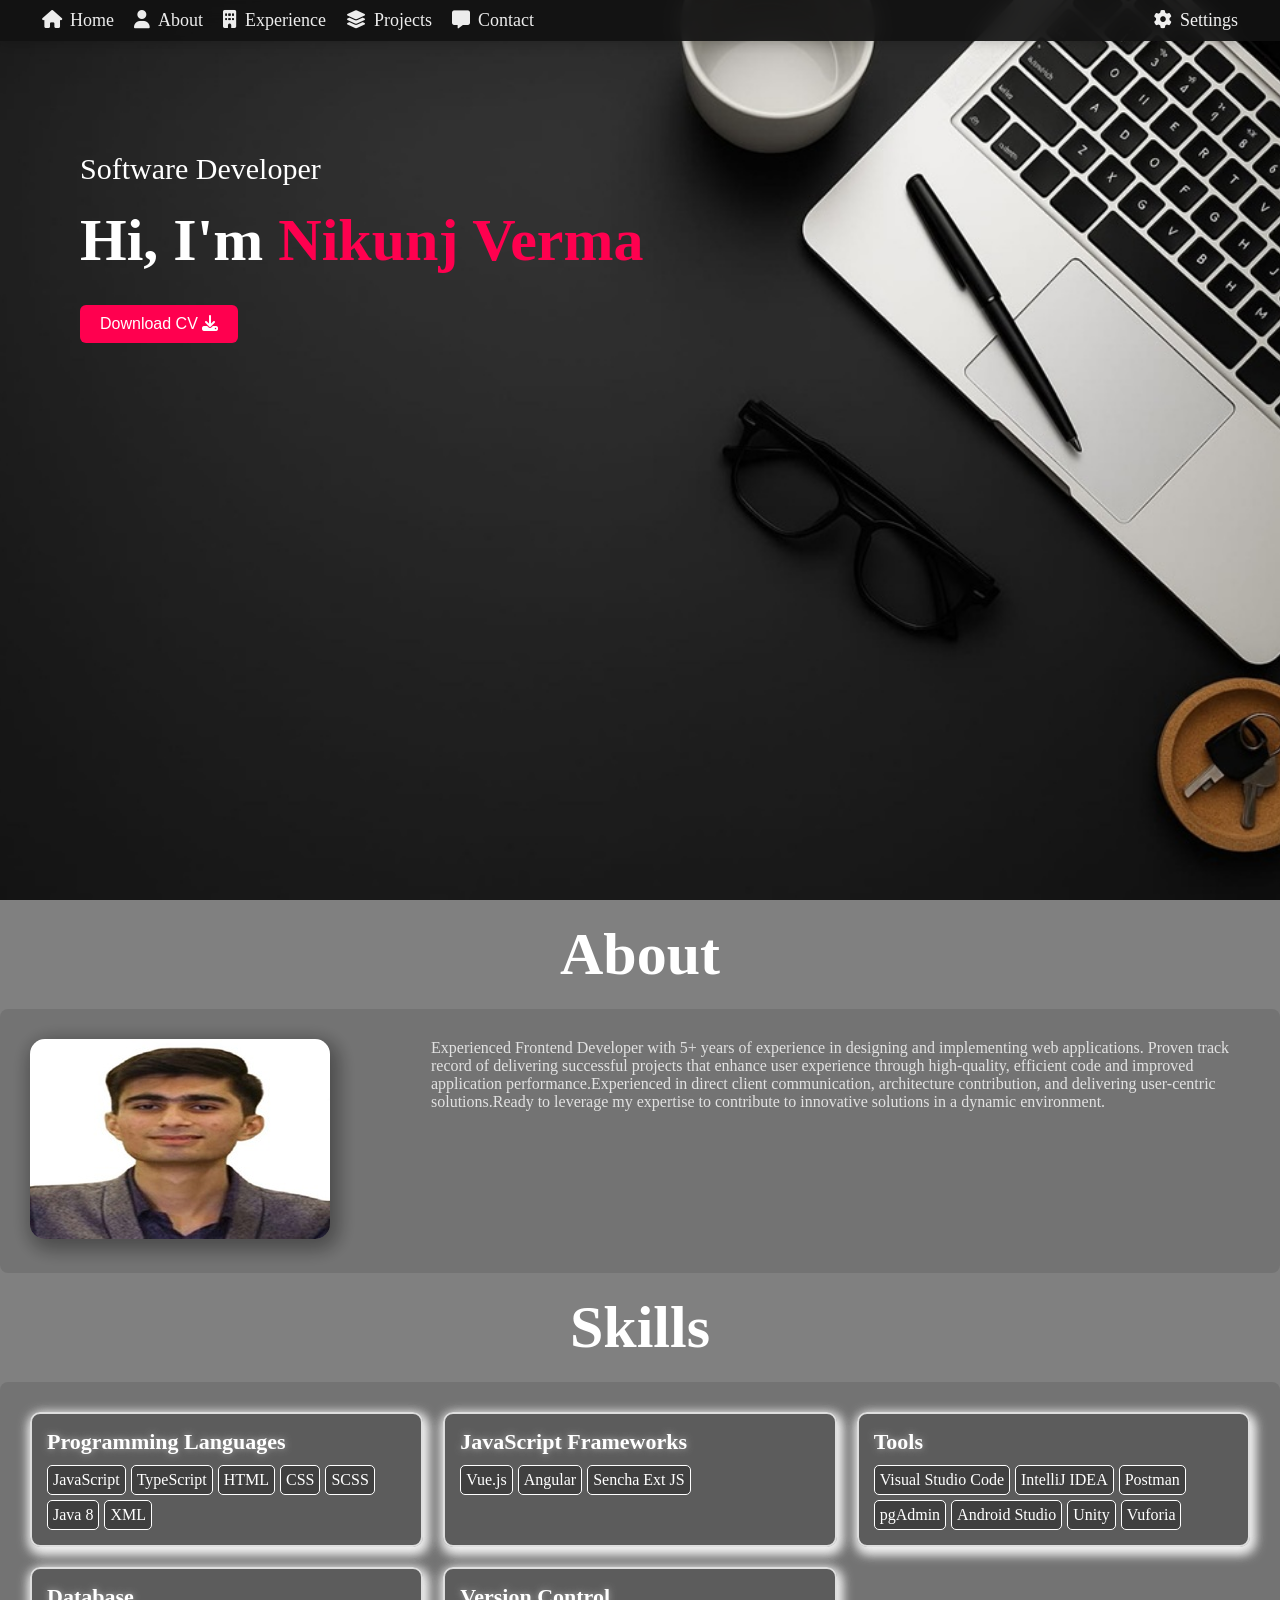
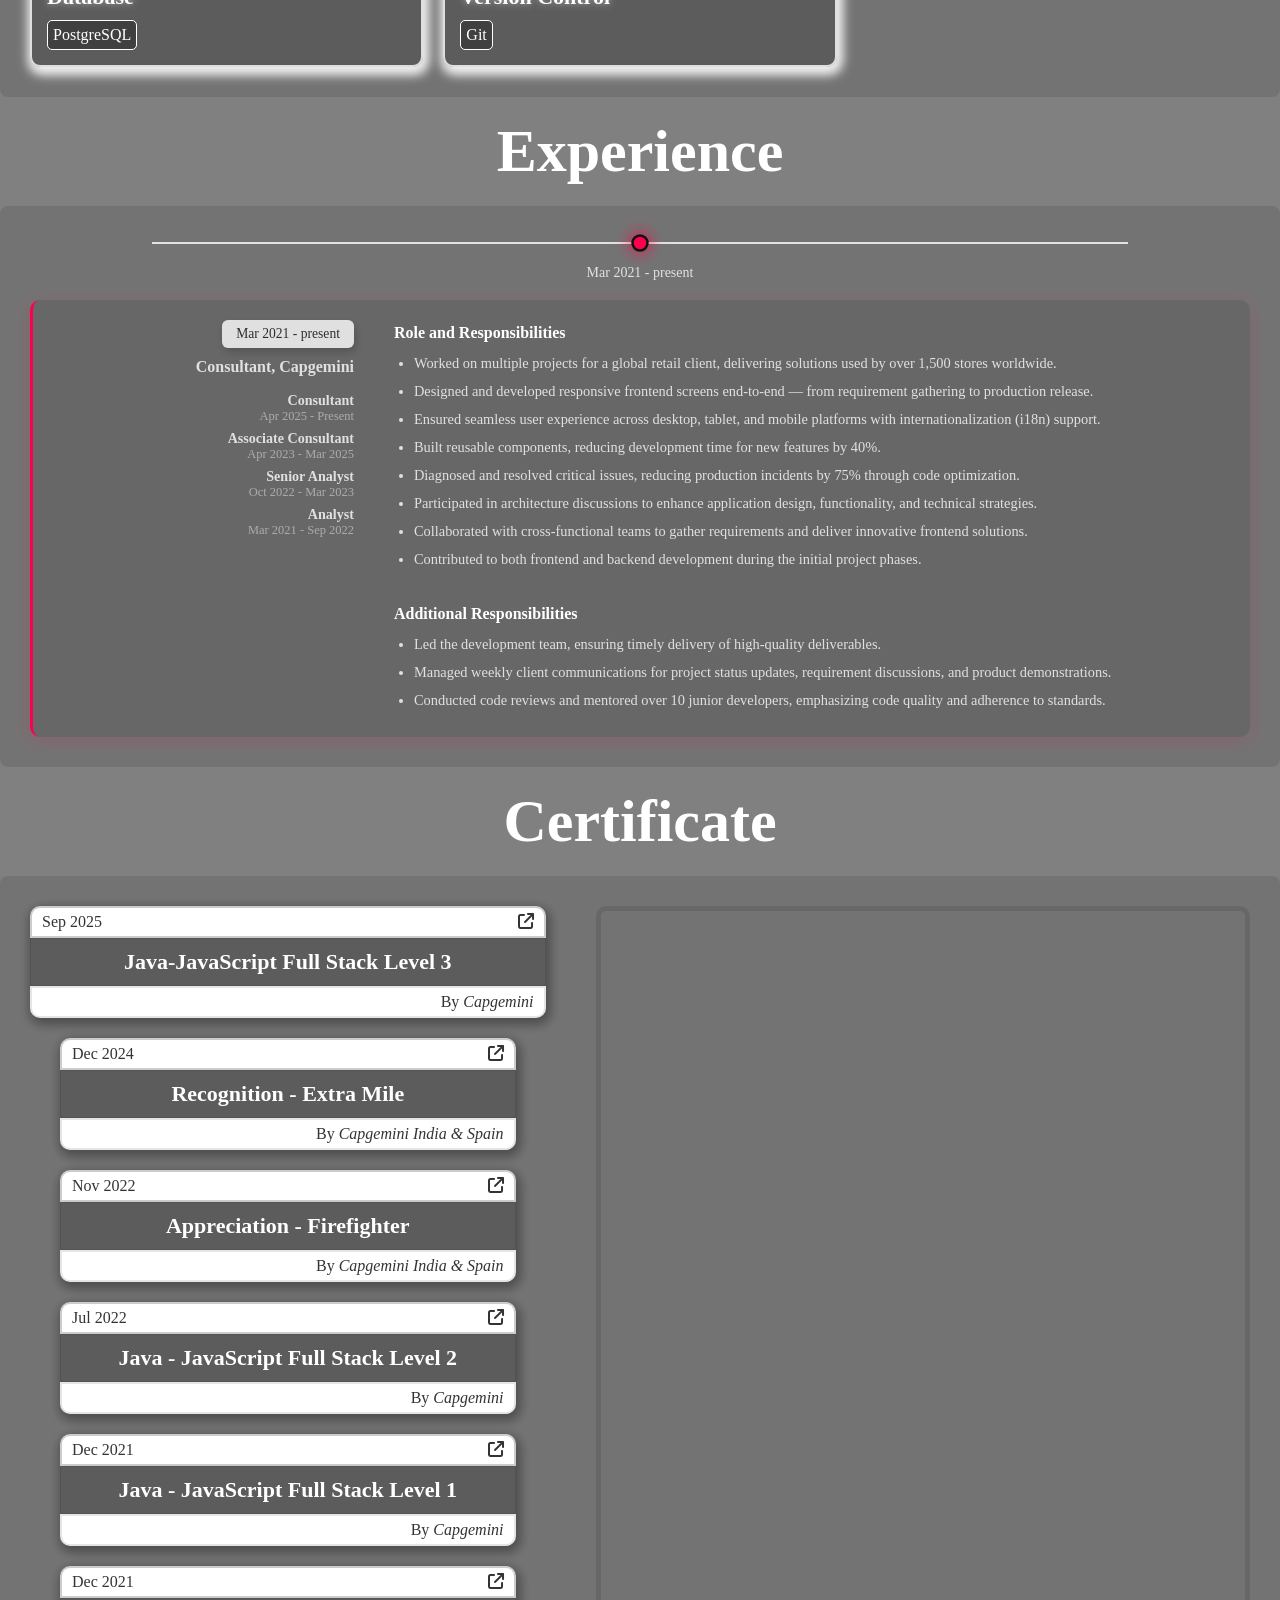
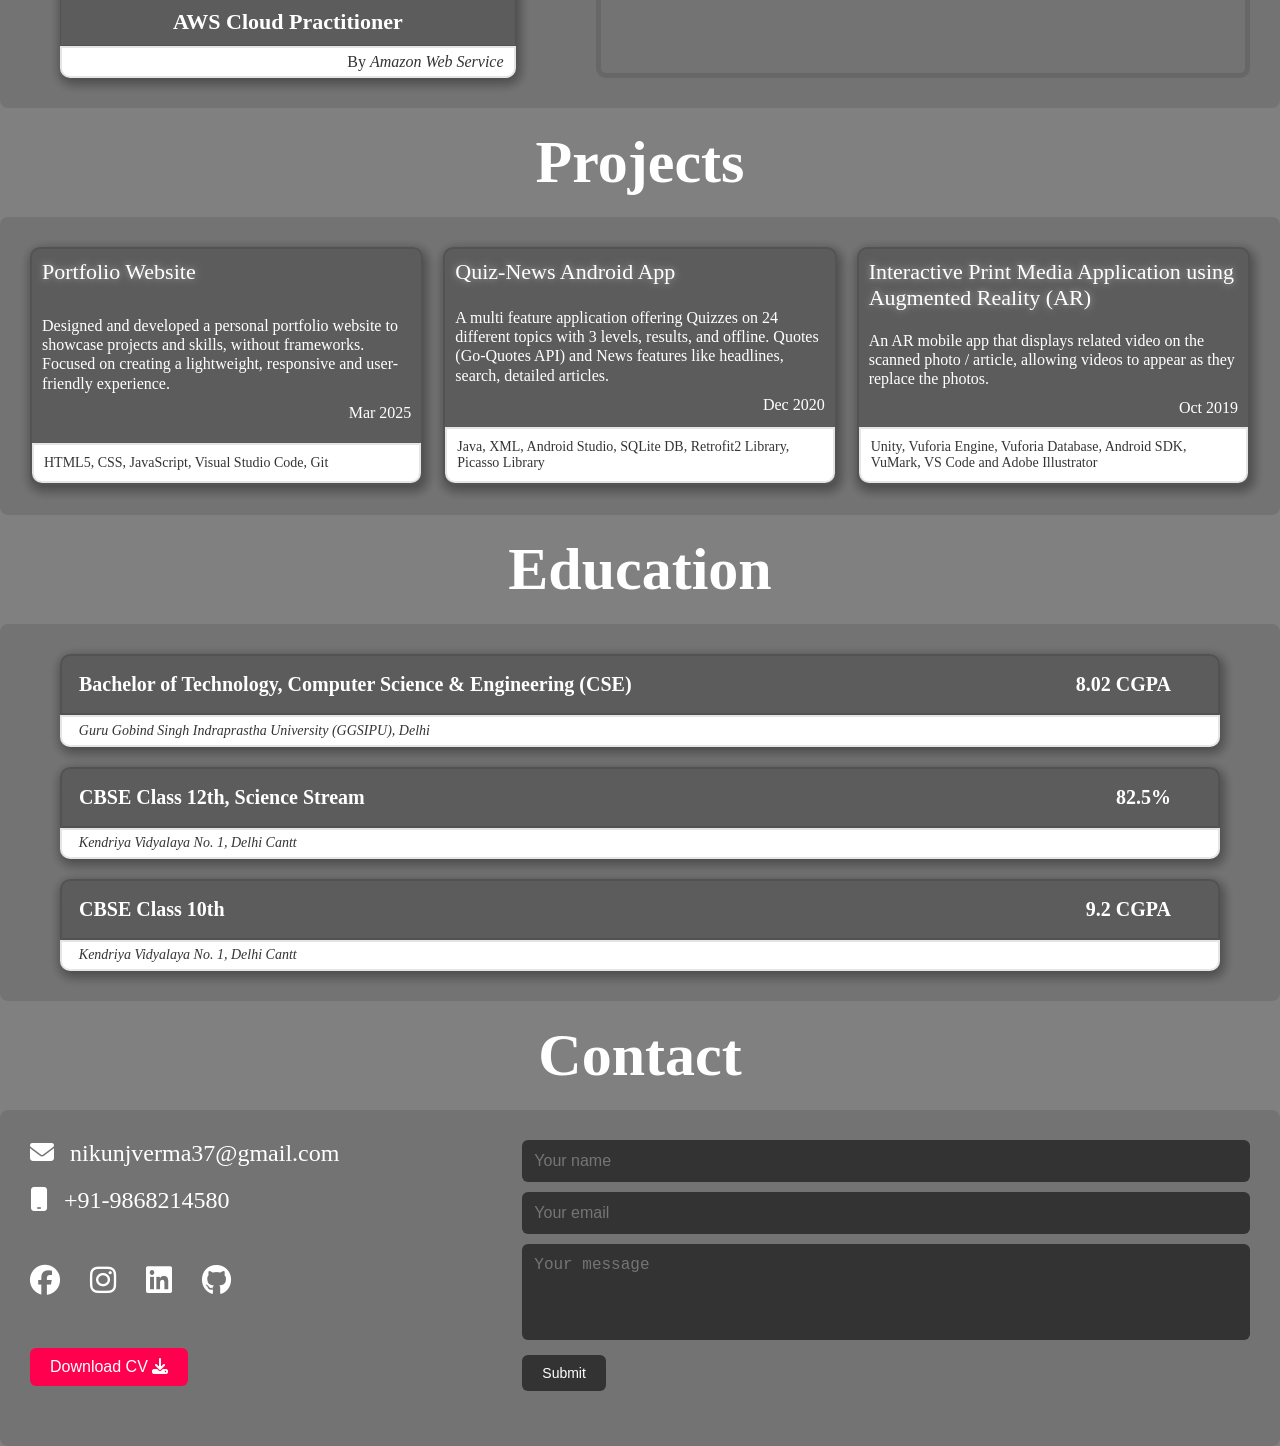
==== index.html @ 24b7f7ce "Base Code of my portfolio website repo" ====
<!DOCTYPE html>
<html lang="en">
	<head>
		<link href="assets/images/favicon.jpeg" type="image/x-icon" rel="icon" />
		<link rel="stylesheet" href="style.css" />
		<link rel="stylesheet" href="https://cdnjs.cloudflare.com/ajax/libs/font-awesome/6.7.2/css/all.min.css" />
		<script src="./utils/alert.js"></script>
		<script src="./main.js"></script>
		<script src="./utils/imports.js"></script>
		<title>Portfolio</title>
		<meta name="viewport" content="width=device-width, initial-scale=1.0" />
		<meta name="description" content="Nikunj Verma's portfolio website" />
	</head>
	<body>
		<!-- ---------- Navigation ---------- -->
		<span class="anchor-offset" id="navigation"></span>
		<div id="navigation-component" class="navigation" data-component="navigation"></div>

		<!-- ---------- Header ---------- -->
		<span class="anchor-offset" id="header"></span>
		<div id="header-component" class="header" data-component="header"></div>

		<!-- ---------- About ---------- -->
		<span class="anchor-offset" id="about"></span>
		<h1 class="sub-title" data-i18n="navigation.about"></h1>
		<section id="about-component" class="sub-title-section about" data-component="about"></section>

		<!-- ---------- Skills ---------- -->
		<span class="anchor-offset" id="skills"></span>
		<h1 class="sub-title" data-i18n="navigation.skills"></h1>
		<section id="skills-component" class="sub-title-section skills"></section>

		<!-- ---------- Experience ---------- -->
		<span class="anchor-offset" id="experience"></span>
		<h1 class="sub-title" data-i18n="navigation.experience"></h1>
		<section id="experience-component" class="sub-title-section experience" data-lazy="1"></section>

		<!-- ---------- Certificate ---------- -->
		<span class="anchor-offset" id="certificate"></span>
		<h1 class="sub-title" data-i18n="navigation.certificate"></h1>
		<section id="certificate-component" class="sub-title-section certificate" data-component="certificate" data-lazy="1"></section>

		<!-- ---------- Projects ---------- -->
		<span class="anchor-offset" id="projects"></span>
		<h1 class="sub-title" data-i18n="navigation.projects"></h1>
		<section id="projects-component" class="sub-title-section projects" data-lazy="1"></section>

		<!-- ---------- Education ---------- -->
		<span class="anchor-offset" id="education"></span>
		<h1 class="sub-title" data-i18n="navigation.education"></h1>
		<section id="education-component" class="sub-title-section education" data-lazy="1"></section>

		<!-- ---------- Contact ---------- -->
		<span class="anchor-offset" id="contact"></span>
		<h1 class="sub-title" data-i18n="navigation.contact"></h1>
		<section id="contact-component" class="sub-title-section contact" data-component="contact" data-lazy="1"></section>

		<button class="btn goToTopBtn" id="goToTopBtn" title="Go to top" onclick="topFunction()">
			<i class="fa-solid fa-arrow-up-long"></i>
		</button>
	</body>
</html>
---- style.css ----
* {
	margin: 0;
	padding: 0;
	box-sizing: border-box;
}

html {
	scroll-behavior: smooth;
}

:root {
	--body-bg-color: grey;
	--bg-color: #121212;
	--bg-color-1: rgba(0, 0, 0, 0.1);
	--bg-color-2: rgba(0, 0, 0, 0.2);
	--bg-color-3: rgba(0, 0, 0, 0.3);
	--bg-color-7: rgba(0, 0, 0, 0.7);
	--bg-color-8: rgba(0, 0, 0, 0.8);
	--bg-text-color-8: rgba(245, 245, 245, 0.85);
	--text-color: #ffffff;
	--btn-bg: #333333;
	--btn-text: #fff;
	--nav-underline-color: #ff004f;
	--download-btn-bg: #ff004f;
	--download-hover-btn-bg: #f894b3;
	--text-shadow-color: #ababab;
	--hover-color: grey;
	--header-bg-image: url(assets/images/dark-background.jpeg);
	--transition-fast: 0.2s ease;
	--transition-mid: 0.4s ease;
	--transition-slow: 0.6s ease;
}

body {
	background-color: var(--body-bg-color);
	transition: background-color 0.4s ease;
	cursor: default;
}

body.light-theme {
	--body-bg-color: white;
	--bg-color: #ffffff;
	--bg-color-1: rgba(245, 245, 245, 0.9);
	--bg-color-2: rgba(245, 245, 245, 0.8);
	--bg-color-3: rgba(245, 245, 245, 0.7);
	--bg-color-7: rgba(245, 245, 245, 0.3);
	--bg-color-8: #eee;
	--bg-text-color-8: #333333;
	--text-color: #000000;
	--text-shadow-color: #d5d5d5;
	--hover-color: #d5d5d5;
	--btn-bg: #ffffff;
	--btn-text: #000;
	--header-bg-image: url(assets/images/light-background.jpeg);
}

/* ---------- Common ---------- */
.sub-title {
	font-size: 60px;
	color: var(--text-color);
	font-weight: 600;
	margin: 20px 0;
	text-align: center;
	opacity: 0;
	transform: translateY(16px);
	animation: fade-up 0.6s ease forwards;
}

.sub-title-section {
	max-width: 100%;
	color: var(--bg-text-color-8);
	background-color: var(--bg-color-1);
	padding: 30px;
	border-radius: 8px;
	opacity: 0;
	transform: translateY(20px);
	animation: fade-up 0.6s ease 0.15s forwards;
}

.margin-top-30 {
	margin-top: 30px;
}

.white-icons {
	color: var(--text-color);
	margin-right: 10px;
	transition: transform var(--transition-fast);
}

.btn {
	display: block;
	width: fit-content;
	border-radius: 6px;
	margin: 30px 0;
	text-decoration: none;
	color: var(--text-color);
	cursor: pointer;
	padding: 10px 20px;
	font-size: 16px;
	border: 1px transparent;
	transition: background var(--transition-slow), transform var(--transition-fast), box-shadow var(--transition-fast);
}

.btn:hover {
	transform: translateY(-2px);
	box-shadow: 0 6px 20px rgba(0, 0, 0, 0.3);
}

.btn:active {
	transform: translateY(0);
}

.goToTopBtn {
	background-color: var(--download-btn-bg);
	border: none;
	border-radius: 30%;
	font-size: 20px;
	color: var(--btn-text);
	display: none;
	position: fixed;
	bottom: 20px;
	right: 30px;
	z-index: 9;
	transition: transform var(--transition-fast), box-shadow var(--transition-fast);
}

.goToTopBtn:hover {
	transform: translateY(-4px) scale(1.1);
	box-shadow: 0 8px 20px rgba(255, 0, 79, 0.5);
}

/* ---------- Navigation ---------- */
.navigation {
	position: fixed;
	top: 0;
	width: 100%;
	background-color: var(--bg-color);
	opacity: 0.92;
	z-index: 99;
	padding: 0 2rem;
	backdrop-filter: blur(10px);
	-webkit-backdrop-filter: blur(10px);
	box-shadow: 0 2px 12px rgba(0, 0, 0, 0.2);
	animation: slide-down 0.4s ease forwards;
}

nav {
	display: flex;
	align-items: center;
	justify-content: space-between;
}

nav ul li {
	display: inline-block;
	list-style: none;
	margin: 10px;
}

.nav-item,
.nav-item-right {
	color: var(--text-color);
	text-decoration: none;
	font-size: 18px;
	position: relative;
	transition: color var(--transition-fast);
}

.nav-item-right {
	cursor: pointer;
}

.nav-item::after {
	content: '';
	width: 0;
	height: 3px;
	background: var(--nav-underline-color);
	position: absolute;
	left: 0;
	bottom: -6px;
	transition: width 0.35s ease;
}

.nav-item:hover::after {
	width: 100%;
}

.nav-item i,
.nav-item-right i {
	margin-right: 8px;
}

.theme-toggle-btn {
	margin: 6px 0px;
	padding: 0;
	transition: all var(--transition-slow);
	width: 100%;
}

.theme-toggle-btn .dark-theme-btn,
.theme-toggle-btn .light-theme-btn {
	display: none;
}

.theme-toggle-btn .active {
	display: block;
	animation: fade-in 0.4s ease-out forwards;
	border-radius: 6px;
	padding: 5px;
	color: var(--btn-bg);
	background: var(--btn-text);
	border: 1px solid var(--btn-bg);
	transform: rotateY(180deg);
}

.setting-menu {
	position: absolute;
	display: none;
	flex-direction: column;
	padding: 10px;
	justify-items: flex-start;
	border: 2px solid var(--bg-text-color-8);
	border-top-left-radius: 0px;
	border-top-right-radius: 0px;
	border-bottom-left-radius: 10px;
	border-bottom-right-radius: 10px;
	background-color: var(--bg-color);
	width: 12rem;
	right: 2rem;
	z-index: 90;
	animation: fade-up 0.2s ease forwards;
}
.setting-menu .language-select {
	font-size: 14px;
}

.setting-menu:not(:active) {
	display: none;
}

.left-nav-btn {
	display: none;
	background: none;
	border: 2px;
	color: var(--text-color);
	font-size: 24px;
	cursor: pointer;
	transition: transform var(--transition-fast);
}
.left-nav-btn:hover {
	transform: scale(1.15);
}

.collapse-nav-list:not(:active) {
	display: none;
}

.collapse-nav-list {
	position: absolute;
	display: none;
	flex-direction: column;
	padding: 10px;
	gap: 10px;
	justify-items: flex-start;
	border: 2px solid var(--bg-text-color-8);
	border-top-left-radius: 0px;
	border-top-right-radius: 0px;
	border-bottom-left-radius: 10px;
	border-bottom-right-radius: 10px;
	background-color: var(--bg-color);
	width: 12rem;
	left: 2rem;
	z-index: 91;
	list-style: none;
	animation: fade-up 0.2s ease forwards;
}


/* ---------- Header ---------- */
.header {
	width: 100%;
	height: 100vh;
	background-image: var(--header-bg-image);
	background-size: cover;
	background-position: center;
	transition: background-image 0.5s ease;
}

.header-container {
	padding: 2em 10em 2em 5em;
}

.header-text {
	margin-top: 4em;
	font-size: 30px;
	color: var(--text-color);
	opacity: 0;
	animation: fade-up 0.7s ease 0.2s forwards;
}

.header-text h1 {
	margin-top: 20px;
	font-size: 60px;
}

.red-text {
	color: var(--nav-underline-color);
}

.header-container .downloadBtn {
	background: var(--download-btn-bg);
	opacity: 0;
	animation: fade-up 0.6s ease 0.5s forwards;
}

.header-container .downloadBtn:hover {
	background: var(--download-hover-btn-bg);
	border-color: var(--download-hover-btn-bg);
	box-shadow: 0 6px 24px rgba(255, 0, 79, 0.45);
}

/* ---------- About ---------- */
.about-row {
	display: flex;
	justify-content: space-between;
	flex-wrap: wrap;
	gap: 50px;
}

.about-col-1 {
	flex: 0.3;
}

.about-col-1 .about-image {
	width: 300px;
	max-width: 400px;
	height: 200px;
	max-height: 400px;
	border-radius: 15px;
	box-shadow: 4px 6px 20px 4px var(--bg-color-2), 4px 6px 20px 4px var(--bg-color-2);
	transition: transform var(--transition-mid), box-shadow var(--transition-mid);
}

.about-col-1 .about-image:hover {
	transform: scale(1.04) rotate(1deg);
	box-shadow: 6px 10px 30px 6px rgba(0, 0, 0, 0.4);
}

.about-col-2 {
	flex: 0.7;
	color: var(--bg-text-color-8);
}

/* ---------- Skills ---------- */
.skills-row {
	display: grid;
	grid-template-columns: repeat(auto-fill, minmax(300px, 1fr));
	gap: 20px;
}

.skills-col {
	background-color: var(--bg-color-2);
	border: 2px solid var(--bg-text-color-8);
	padding: 10px;
	border-radius: 10px;
	box-shadow: 2px 4px 12px 2px var(--bg-text-color-8), 2px 4px 12px 2px var(--bg-text-color-8);
	transition: transform var(--transition-fast), box-shadow var(--transition-fast);
}

.skills-col:hover {
	box-shadow: 4px 8px 24px 4px var(--hover-color), 4px 8px 24px 4px var(--hover-color);
	transform: translateY(-4px);
}

.skills-col-title {
	font-size: 22px;
	padding: 5px;
	color: var(--text-color);
	font-weight: 700;
	text-shadow: 0 0px 6px var(--text-shadow-color);
}

.skills-col-title span:hover {
	color: var(--bg-color-7);
	text-shadow: 2px 2px 6px var(--text-shadow-color);
	font-weight: 900;
}

.skills-col-content {
	display: flex;
	flex-wrap: wrap;
	gap: 5px;
	padding: 5px;
}

.skills-col-content span {
	border: 1px solid var(--text-color);
	background-color: var(--bg-color-3);
	color: var(--text-color);
	padding: 5px;
	border-radius: 5px;
	cursor: pointer;
	font-size: 16px;
	transition: transform var(--transition-fast), background-color var(--transition-fast), box-shadow var(--transition-fast);
}

.skills-col-content span:hover {
	transform: translateY(-2px) scale(1.05);
	color: var(--text-color);
	font-weight: bolder;
	box-shadow: 4px 4px 8px 2px var(--bg-color-2);
}

/* ---------- Experience ---------- */
.experience {
	position: relative;
	display: flex;
	flex-direction: column;
	gap: 20px;
}

.experience-dots-nav {
	display: flex;
	justify-content: center;
	align-items: center;
	position: relative;
	margin-bottom: 30px;
}

.experience-dots-nav::before {
	content: '';
	position: absolute;
	top: 50%;
	left: 10%;
	right: 10%;
	height: 2px;
	background-color: var(--bg-text-color-8);
	transform: translateY(-50%);
	z-index: 0;
}

.experience-dot {
	position: relative;
	z-index: 1;
	width: 14px;
	height: 14px;
	border-radius: 50%;
	background-color: var(--bg-text-color-8);
	border: 2px solid var(--bg-color);
	cursor: pointer;
	margin: 0 50px;
	transition: background-color 0.25s ease, box-shadow 0.25s ease, transform 0.25s ease;
}

.experience-dot:hover {
	transform: scale(1.2);
	box-shadow: 0 0 8px 2px rgba(255, 0, 79, 0.4);
}

.experience-dot.dot-active {
	background-color: var(--nav-underline-color);
	box-shadow: 0 0 10px 3px rgba(255, 0, 79, 0.5);
	transform: scale(1.25);
}

.experience-dot-label {
	position: absolute;
	top: 22px;
	left: 50%;
	transform: translateX(-50%);
	font-size: 0.7em;
	white-space: nowrap;
	color: var(--bg-text-color-8);
	pointer-events: none;
	opacity: 0.7;
	transition: opacity 0.25s ease;
}

.experience-dot.dot-active .experience-dot-label,
.experience-dot:hover .experience-dot-label {
	opacity: 1;
}

.experience-item {
	display: flex;
	align-items: flex-start;
	gap: 40px;
	opacity: 0.4;
	transform: translateY(10px);
	transition: opacity 0.4s ease, transform 0.4s ease, box-shadow 0.3s ease;
	background-color: var(--bg-color-1);
	border-radius: 10px;
	padding: 20px;
}

.experience-item.experience-item-active {
	opacity: 1;
	transform: translateY(0);
	box-shadow: 0 4px 20px rgba(255, 0, 79, 0.15);
	border-left: 3px solid var(--nav-underline-color);
}

.experience-left {
	flex: 0.36;
	display: flex;
	flex-direction: column;
	align-items: flex-end;
	gap: 8px;
}

.experience-date {
	background-color: var(--bg-text-color-8);
	padding: 6px 14px;
	border-radius: 6px;
	font-size: 0.85em;
	white-space: nowrap;
	color: var(--bg-color-8);
	text-align: center;
	box-shadow: 2px 4px 10px var(--bg-color-2);
}

.experience-title {
	font-weight: bold;
	color: var(--bg-text-color-8);
	font-size: 1em;
	line-height: 1.4;
	text-align: right;
}

.experience-profile-detail {
	display: flex;
	flex-direction: column;
	gap: 6px;
	margin-top: 6px;
}

.experience-profile-detail .profile-item {
	display: flex;
	flex-direction: column;
	text-align: end;
}

.profile-item .profile-item-name {
	color: var(--bg-text-color-8);
	font-size: 0.88em;
	font-weight: 600;
}

.profile-item .profile-item-date {
	font-size: 0.78em;
	color: var(--text-shadow-color);
}

.experience-content {
	color: var(--bg-text-color-8);
	font-size: 0.9em;
	line-height: 1.6;
	flex: 1;
}

.experience-content .content-title {
	font-weight: 600;
	font-size: 16px;
	margin-bottom: 6px;
	color: var(--text-color);
}

.experience-content ul {
	padding-left: 20px;
	margin-top: 4px;
}

.experience-content li {
	margin-bottom: 5px;
	transition: transform var(--transition-fast), color var(--transition-fast);
}

.experience-content li:hover {
	transform: translateX(4px);
	color: var(--text-color);
}

/* ---------- Media Queries ---------- */
@media (max-width: 700px) {
	.experience-dots-nav {
		gap: 0;
		flex-wrap: wrap;
	}
	.experience-dot {
		margin: 0 20px;
	}
	.experience-item {
		flex-direction: column;
	}
	.experience-left {
		align-items: flex-start;
	}
	.experience-title {
		text-align: left;
	}
}

/* ---------- Certificate ---------- */
.certificate-container {
	display: flex;
	flex-direction: row;
	flex-wrap: wrap;
	gap: 50px;
}

.certificate-row {
	display: flex;
	flex: 1;
	flex-direction: column;
	flex-wrap: wrap;
	gap: 20px;
}

.certificate-col {
	flex: 1;
	margin-inline: 30px;
	background-color: var(--bg-color-2);
	border-radius: 10px;
	box-shadow: 2px 4px 12px 2px var(--bg-color-2), 2px 4px 12px 2px var(--bg-color-2);
	transition: transform var(--transition-fast), box-shadow var(--transition-fast);
}

.certificate-col.active-preview {
	margin-inline: 0;
}

.certificate-col:hover {
	box-shadow: 2px 4px 20px 4px var(--text-color), 2px 4px 20px 4px var(--bg-color-2);
	transform: translateY(-3px);
}

.certificate-col .certificate-col-time {
	color: var(--bg-color-8);
	background-color: var(--text-color);
	border: 2px solid var(--bg-color-2);
	padding: 5px 10px;
	border-top-right-radius: 10px;
	border-top-left-radius: 10px;
}

.certificate-col .certificate-col-time i {
	cursor: pointer;
	float: right;
	transition: transform var(--transition-fast);
}

.certificate-col .certificate-col-time i:hover {
	transform: scale(1.2) rotate(15deg);
}

.certificate-col .certificate-col-title {
	color: var(--text-color);
	font-weight: 700;
	font-size: 22px;
	text-align: center;
	border: 1px solid var(--bg-color-1);
	padding: 10px;
	transition: color var(--transition-fast);
}

.certificate-col .certificate-col-by {
	color: var(--bg-color-8);
	background-color: var(--text-color);
	border: 2px solid var(--bg-color-1);
	padding: 5px 10px;
	text-align: end;
	border-bottom-right-radius: 10px;
	border-bottom-left-radius: 10px;
}

.certificate-preview {
	flex: 1.25 1 auto;
	border: 5px solid var(--bg-color-1);
	border-radius: 10px;
	min-height: 30em;
	max-height: 100%;
	transition: border-color var(--transition-fast);
}

.certificate-preview span {
	display: none;
}

.certificate-preview span.active {
	display: block;
	text-align: center;
	padding: 5px;
	animation: fade-in 0.3s ease forwards;
}

.certificate-preview .fallbackPDFOpening {
	width: 50%;
}

/* ---------- Projects ---------- */
.projects-row {
	display: grid;
	grid-template-columns: repeat(auto-fill, minmax(300px, 1fr));
	gap: 20px;
}

.projects-col {
	background-color: var(--bg-color-2);
	border: 2px solid var(--bg-color-1);
	border-radius: 10px;
	box-shadow: 2px 4px 12px 2px var(--bg-color-2), 2px 4px 12px 2px var(--bg-color-2);
	position: relative;
	overflow: hidden;
	transition: box-shadow var(--transition-fast), transform var(--transition-fast);
}

.projects-col:hover {
	box-shadow: 4px 8px 24px 4px var(--hover-color), 4px 8px 24px 4px var(--hover-color);
	transform: translateY(-4px);
}

.projects-col .projects-content {
	width: 100%;
	height: 100%;
	border-radius: 10px;
	display: flex;
	flex-direction: column;
	transition: transform 0.5s ease;
	justify-content: space-between;
}

.projects-content .projects-content-title {
	font-size: 22px;
	padding: 10px;
	color: var(--text-color);
	text-shadow: 0 0px 6px var(--text-shadow-color);
}

.projects-content .projects-content-desc {
	line-height: 1.2;
	padding: 10px;
	color: var(--text-color);
}

.projects-content .projects-content-desc .projects-content-time {
	text-align: right;
	margin-top: 10px;
}

.projects-content .projects-content-tech {
	color: var(--bg-color-8);
	background-color: var(--text-color);
	border: 2px solid var(--bg-color-1);
	padding: 10px;
	align-items: end;
	font-size: 14px;
	border-bottom-right-radius: 10px;
	border-bottom-left-radius: 10px;
}

.projects-col .projects-layer {
	width: 100%;
	height: 0;
	background: linear-gradient(var(--bg-color-8), var(--text-color));
	border-radius: 10px;
	position: absolute;
	left: 0;
	bottom: 0;
	overflow: hidden;
	display: flex;
	align-items: center;
	flex-direction: column;
	padding: 0 40px;
	text-align: center;
	transition: height 0.45s ease;
}

.projects-col .projects-layer h2 {
	font-weight: 500;
	margin-top: 50px;
	color: var(--text-color);
}

.projects-col .projects-layer a {
	margin-top: 20px;
	color: var(--text-color);
	text-decoration: none;
	font-size: 20px;
	line-height: 60px;
	background: var(--bg-color-3);
	width: 60px;
	height: 60px;
	border-radius: 50%;
	text-align: center;
	transition: background var(--transition-fast), transform var(--transition-fast);
}

.projects-col .projects-layer a:hover {
	background: var(--nav-underline-color);
	transform: scale(1.1);
}

.projects-col:hover .projects-content {
	transform: scale(1.1);
}

.projects-col:hover .projects-layer {
	height: 100%;
}

/* ---------- Education ---------- */
.education-row {
	display: flex;
	flex: 1;
	flex-direction: column;
	flex-wrap: wrap;
	gap: 20px;
}

.education-col {
	flex: 1;
	margin-inline: 30px;
	background-color: var(--bg-color-2);
	border-radius: 10px;
	box-shadow: 2px 4px 12px 2px var(--bg-color-2), 2px 4px 12px 2px var(--bg-color-2);
	transition: transform var(--transition-fast), box-shadow var(--transition-fast);
}

.education-col:hover {
	transform: translateY(-3px);
	box-shadow: 4px 8px 20px 4px var(--hover-color);
}

.education-col .education-col-title {
	border: 2px solid var(--bg-color-1);
	padding: 0.85em;
	border-top-right-radius: 10px;
	border-top-left-radius: 10px;
	color: var(--text-color);
	font-weight: 700;
	font-size: 20px;
}

.education-col .education-col-title .education-col-marks {
	float: right;
	padding-right: 30px;
}

.education-col .education-col-from {
	color: var(--bg-color-8);
	background-color: var(--text-color);
	border: 2px solid var(--bg-color-1);
	padding: 0.4em 1.2em;
	font-size: 14px;
	border-bottom-right-radius: 10px;
	border-bottom-left-radius: 10px;
}

/* ---------- Contact ---------- */
.contact-row {
	display: flex;
	flex-direction: row;
	flex-wrap: wrap;
	gap: 20px;
}

.contact-left {
	flex: 1 1 auto;
	display: flex;
	flex-direction: column;
	gap: 20px;
	font-size: 1.5em;
	transition: transform var(--transition-mid);
}

.contact-left .email span a,
.contact-left .mobile span a {
	cursor: pointer;
	color: var(--text-color);
	text-decoration: none;
	transition: color var(--transition-fast);
}

.contact-left .email span:hover,
.contact-left .mobile span:hover {
	font-weight: 600;
	color: var(--bg-color-7);
}

.contact-left .email i:hover,
.contact-left .mobile i:hover {
	transform: translateY(-5px);
}

.contact-right {
	flex: 3 1 auto;
}

.social-icons {
	margin-top: 30px;
	display: flex;
	gap: 20px;
}

.social-icons a {
	text-decoration: none;
	font-size: 30px;
	color: var(--text-shadow-color);
	display: inline-block;
	transition: transform 0.3s ease, color 0.3s ease;
}

.social-icons a:hover {
	transform: translateY(-6px) scale(1.15);
	color: var(--nav-underline-color);
}

.contact-left .downloadBtn {
	background: var(--download-btn-bg);
}

.contact-left .downloadBtn:hover {
	background: var(--download-hover-btn-bg);
	border-color: var(--download-hover-btn-bg);
	box-shadow: 0 6px 24px rgba(255, 0, 79, 0.4);
}

.contact-right form .submitBtn {
	display: inline;
	margin: 5px 0;
	font-size: 14px;
	background: var(--btn-bg);
	border: var(--text-color);
}

.contact-right form .submitBtn:hover {
	background: var(--text-shadow-color);
	border-color: var(--text-shadow-color);
}

.contact-right form {
	width: 100%;
	display: flex;
	flex-direction: column;
	gap: 10px;
}

form input,
form textarea {
	width: 100%;
	border: 0;
	outline: none;
	background: var(--btn-bg);
	padding: 10px;
	color: var(--text-color);
	font-size: 16px;
	border-radius: 6px;
	border: 2px solid transparent;
	transition: border-color var(--transition-fast), box-shadow var(--transition-fast);
}
form input:focus,
form textarea:focus {
	border-color: var(--nav-underline-color);
	box-shadow: 0 0 8px rgba(255, 0, 79, 0.3);
}

form textarea {
	resize: none;
}

.contact-form-status {
	margin-left: 10px;
	color: var(--text-color);
}

.waitCursor {
	cursor: wait;
}

/* ---------- Notification Toast ---------- */
.app-notification {
	position: fixed;
	top: 80px;
	right: 24px;
	z-index: 9999;
	min-width: 300px;
	max-width: 360px;
	background-color: #1e1e1e;
	border-radius: 12px;
	border-left: 4px solid var(--toast-color, #2980b9);
	box-shadow: 0 8px 30px rgba(0, 0, 0, 0.45);
	opacity: 0;
	transform: translateX(120%);
	pointer-events: none;
	transition: opacity 0.35s ease, transform 0.35s cubic-bezier(0.34, 1.56, 0.64, 1);
	overflow: hidden;
}

.app-notification.show {
	opacity: 1;
	transform: translateX(0);
	pointer-events: auto;
}

.app-notification-header {
	display: flex;
	align-items: center;
	gap: 8px;
	padding: 12px 14px 6px;
}

.app-notification-icon {
	font-size: 16px;
	color: var(--toast-color, #2980b9);
	flex-shrink: 0;
}

.app-notification-title {
	font-size: 14px;
	font-weight: 700;
	color: #ffffff;
	flex: 1;
	letter-spacing: 0.3px;
}

.app-notification-close {
	background: none;
	border: none;
	color: #888;
	cursor: pointer;
	font-size: 14px;
	padding: 0;
	line-height: 1;
	transition: color 0.2s ease;
}

.app-notification-close:hover {
	color: #fff;
}

.app-notification-message {
	padding: 0 14px 12px;
	font-size: 13px;
	color: #cccccc;
	line-height: 1.5;
	margin: 0;
}

.app-notification-progress {
	height: 3px;
	background: var(--toast-color, #2980b9);
	width: 100%;
	transform-origin: left;
	transform: scaleX(1);
}

.app-notification.show .app-notification-progress {
	animation: toast-progress 4s linear forwards;
}

/* ---------- Keyframes ---------- */
@keyframes fade-in {
	to {
		opacity: 1;
		transform: translateY(0);
	}
}

@keyframes fade-up {
	from {
		opacity: 0;
		transform: translateY(20px);
	}
	to {
		opacity: 1;
		transform: translateY(0);
	}
}

@keyframes slide-down {
	from {
		opacity: 0;
		transform: translateY(-100%);
	}
	to {
		opacity: 0.92;
		transform: translateY(0);
	}
}


@keyframes toast-progress {
	from { 
		transform: scaleX(1); 
	}
	to { 
		transform: scaleX(0); 
	}
}

/* ---------- Media Queries ---------- */
@media (max-width: 700px) {
	.navigation .navigation-container .left-nav-btn {
		display: block !important;
	}
	.navigation .navigation-container nav .left-nav-list {
		display: none !important;
	}
	.experience-dots-nav {
		gap: 0;
		flex-wrap: wrap;
	}
	.experience-dot {
		margin: 0 20px;
	}
	.experience-item {
		flex-direction: column;
	}
	.experience-left {
		align-items: flex-start;
	}
	.experience-title {
		text-align: left;
	}
}
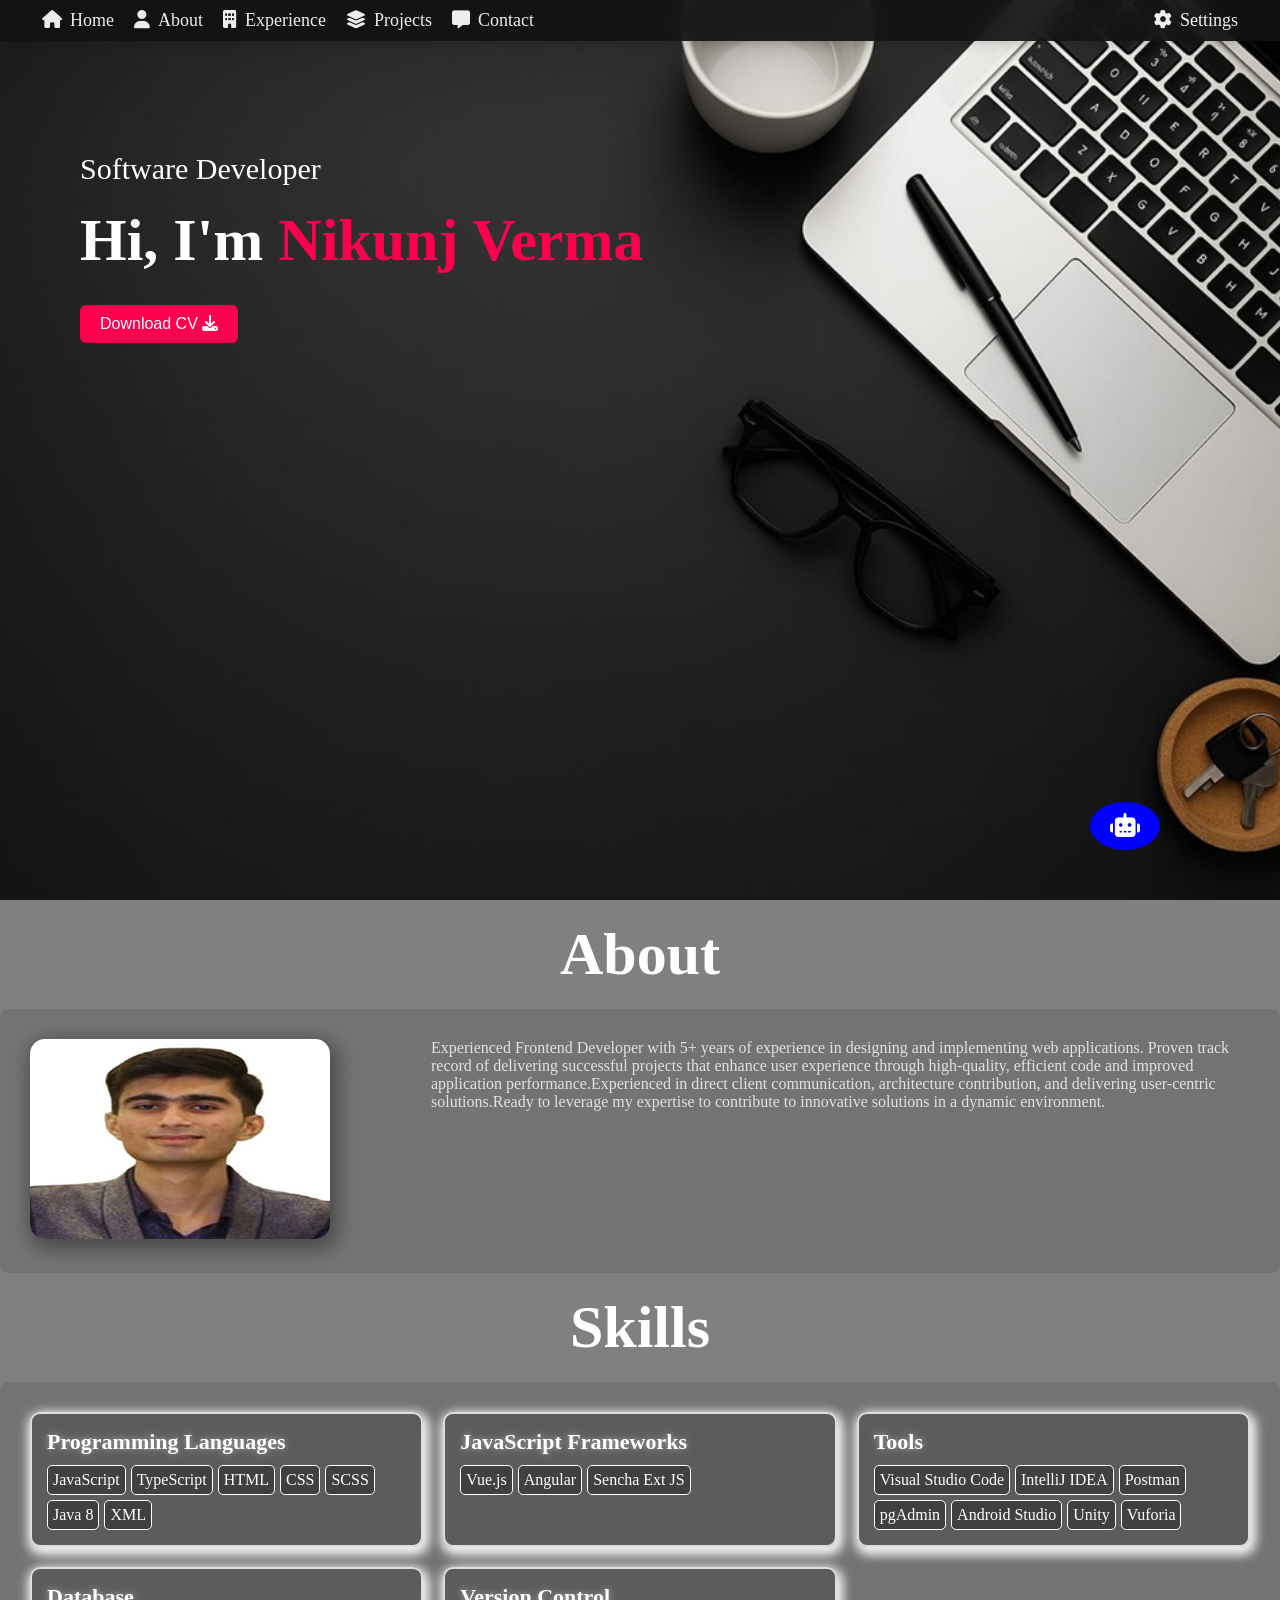
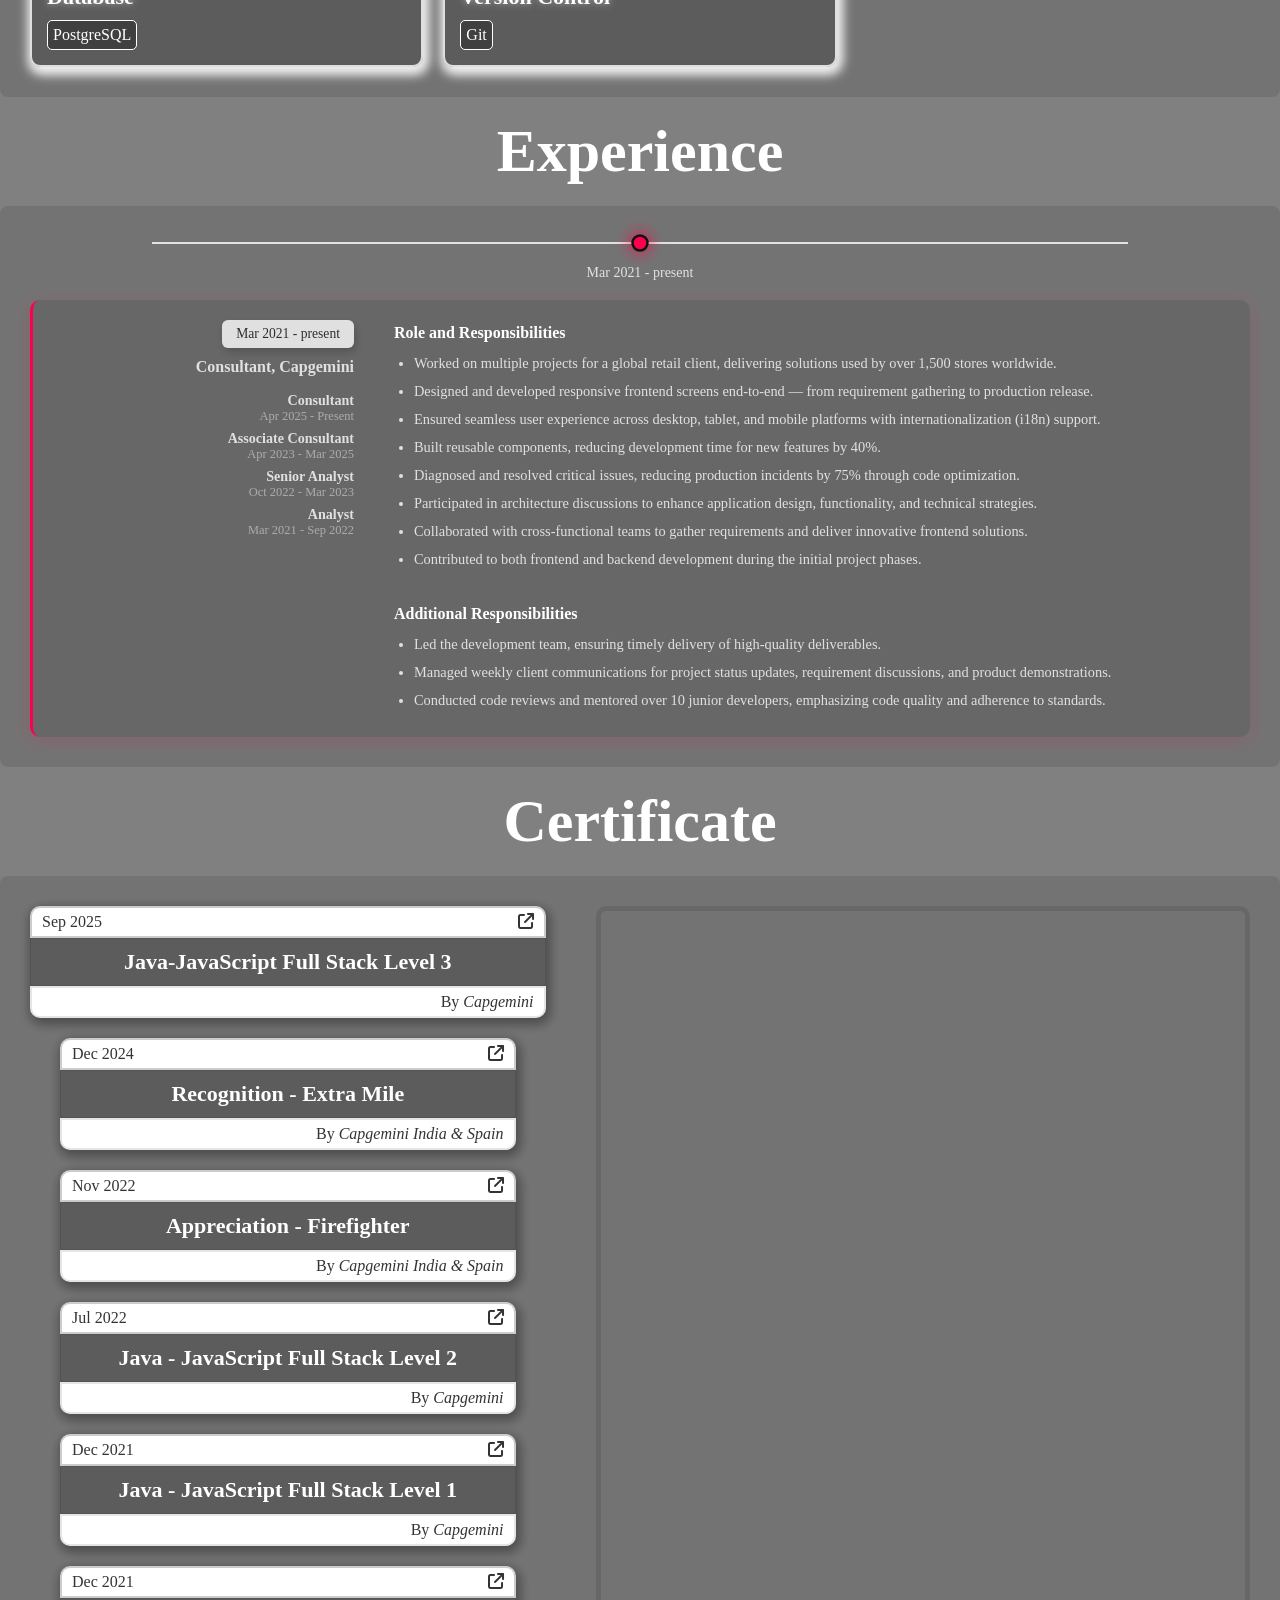
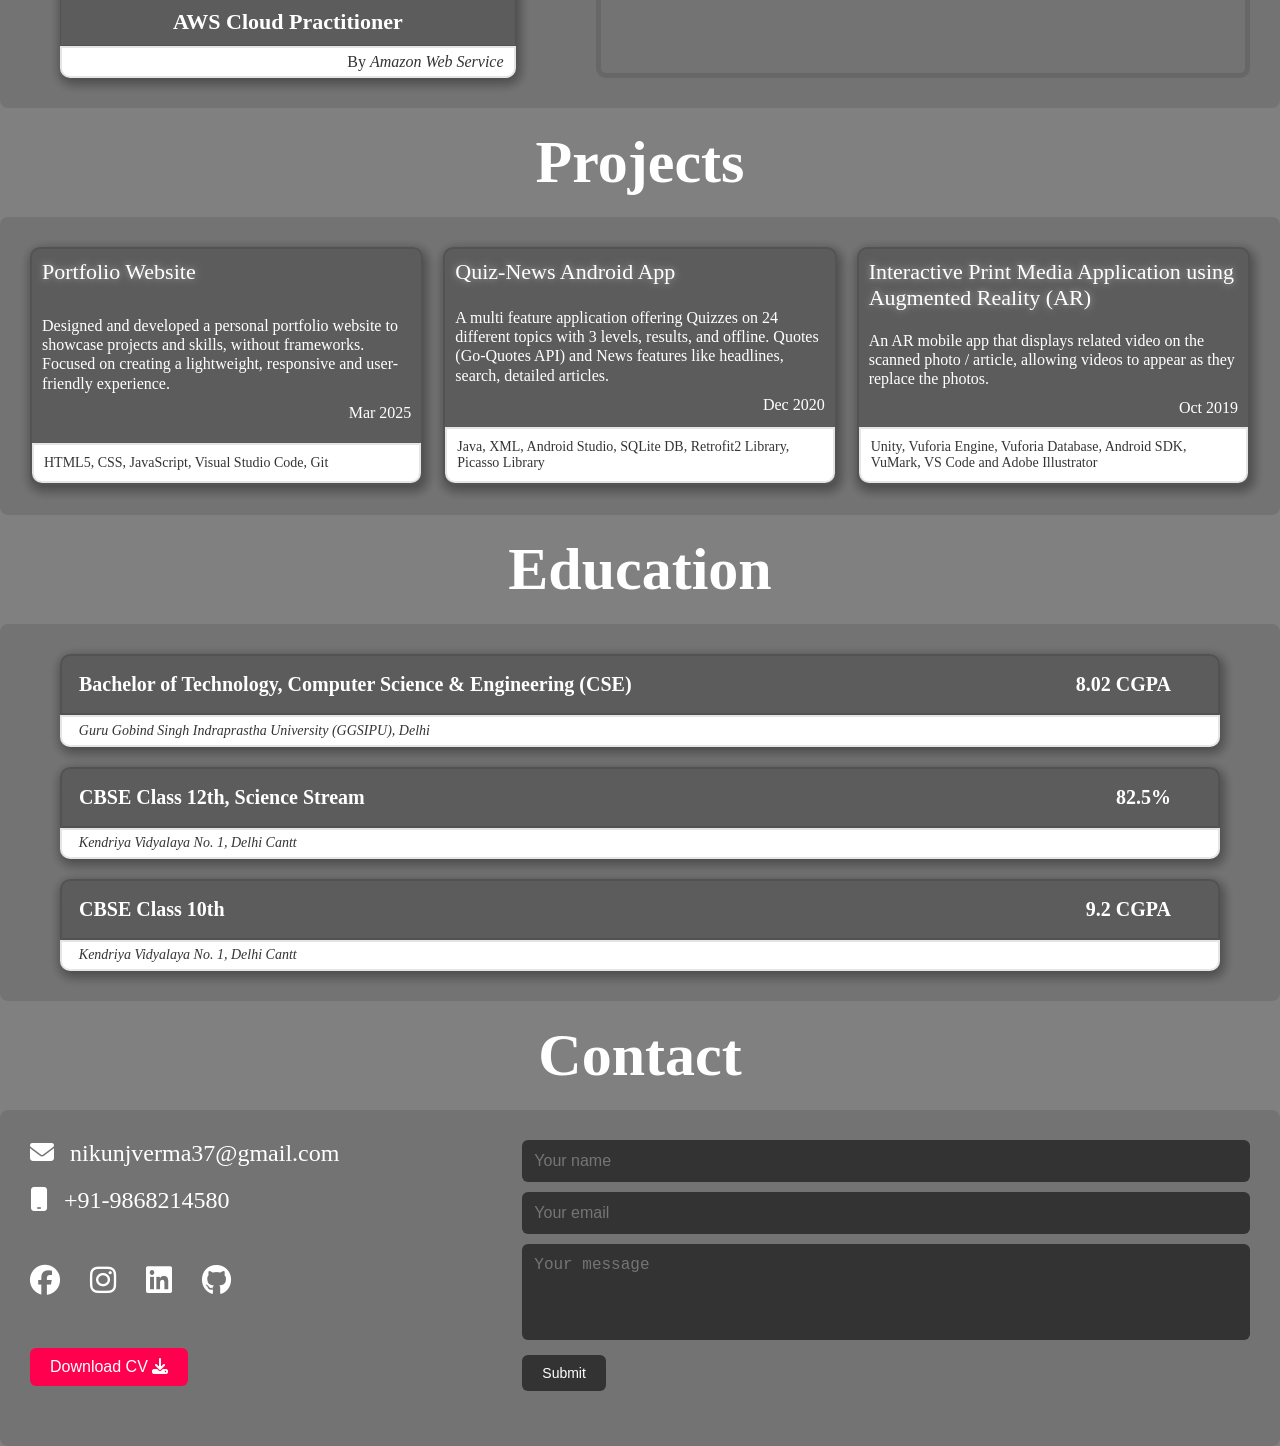
==== commit 88f00981: "Integrated Gemini AI in the website" ====
--- a/index.html
+++ b/index.html
@@ -55,8 +55,15 @@
 		<h1 class="sub-title" data-i18n="navigation.contact"></h1>
 		<section id="contact-component" class="sub-title-section contact" data-component="contact" data-lazy="1"></section>
 
+		<!-- ---------- Go To Top Button ---------- -->
 		<button class="btn goToTopBtn" id="goToTopBtn" title="Go to top" onclick="topFunction()">
 			<i class="fa-solid fa-arrow-up-long"></i>
 		</button>
+
+		<!-- ---------- Chatbot Button ---------- -->
+		<button class="btn chatbotBtn" id="chatbotBtn" title="Ask AI" onclick="toggleChatbot()">
+			<i class="fa-solid fa-robot"></i>
+		</button>
+		<div id="chatbot-component"></div>
 	</body>
 </html>
--- a/style.css
+++ b/style.css
@@ -1057,6 +1057,146 @@
 	animation: toast-progress 4s linear forwards;
 }
 
+/* ---------- Chatbot ---------- */
+.chatbotBtn {
+	background-color: blue;
+	border: none;
+	border-radius: 50%;
+	font-size: 24px;
+	color: var(--btn-text);
+	position: fixed;
+	bottom: 20px;
+	right: 120px;
+	z-index: 9;
+	/* margin: 0;
+	padding: 10px 14px; */
+	transition: transform var(--transition-fast), box-shadow var(--transition-fast);
+}
+
+.chatbotBtn:hover,
+.chatbotBtn.chatbot-active {
+	transform: translateY(-4px) scale(1.1);
+	box-shadow: 0 8px 20px rgba(255, 0, 79, 0.5);
+}
+
+.chatbot-window {
+	display: none;
+	flex-direction: column;
+	position: fixed;
+	bottom: 120px;
+	right: 120px;
+	width: 480px;
+	height: 380px;
+	background-color: var(--bg-color);
+	border: 1px solid var(--bg-text-color-8);
+	border-radius: 12px;
+	box-shadow: 0 8px 30px rgba(0, 0, 0, 0.4);
+	z-index: 99;
+	overflow: hidden;
+	animation: fade-up 0.3s ease forwards;
+}
+
+.chatbot-window.chatbot-open {
+	display: flex;
+}
+
+.chatbot-header {
+	display: flex;
+	justify-content: space-between;
+	align-items: center;
+	padding: 12px;
+	background-color: var(--download-btn-bg);
+	color: #fff;
+	font-weight: 600;
+	font-size: 1rem;
+}
+
+.chatbot-close-btn {
+	background: none;
+	border: none;
+	color: #fff;
+	font-size: 1.1rem;
+	cursor: pointer;
+	transition: transform var(--transition-fast);
+}
+
+.chatbot-close-btn:hover {
+	transform: scale(1.2);
+}
+
+.chatbot-messages {
+	flex: 1;
+	overflow-y: auto;
+	padding: 12px;
+	display: flex;
+	flex-direction: column;
+	gap: 10px;
+}
+
+.chatbot-msg {
+	max-width: 80%;
+	padding: 8px 12px;
+	border-radius: 10px;
+	font-size: 0.8rem;
+	line-height: 1.5;
+	word-wrap: break-word;
+}
+
+.chatbot-msg.user {
+	background-color: var(--download-btn-bg);
+	color: #fff;
+	align-self: flex-end;
+	border-bottom-right-radius: 2px;
+}
+
+.chatbot-msg.bot {
+	background-color: var(--bg-color-2);
+	color: var(--text-color);
+	align-self: flex-start;
+	border-bottom-left-radius: 2px;
+	border: 1px solid var(--bg-color-1);
+}
+
+.chatbot-input-row {
+	display: flex;
+	padding: 8px;
+	gap: 8px;
+	border-top: 1px solid var(--bg-color-1);
+}
+
+.chatbot-input-row input {
+	flex: 1;
+	padding: 8px;
+	border-radius: 20px;
+	border: 1px solid var(--bg-text-color-8);
+	background-color: var(--bg-color-2);
+	color: var(--text-color);
+	font-size: 0.8rem;
+	outline: none;
+}
+
+.chatbot-input-row input:focus {
+	border-color: var(--download-btn-bg);
+	box-shadow: 0 0 6px rgba(255, 0, 79, 0.3);
+}
+
+.chatbot-send-btn {
+	background-color: var(--download-btn-bg);
+	border: none;
+	border-radius: 50%;
+	width: 36px;
+	height: 36px;
+	color: #fff;
+	font-size: 14px;
+	cursor: pointer;
+	transition: transform var(--transition-fast), background var(--transition-fast);
+}
+
+.chatbot-send-btn:hover {
+	transform: scale(1.1);
+	background-color: var(--download-hover-btn-bg);
+}
+
 /* ---------- Keyframes ---------- */
 @keyframes fade-in {
 	to {
@@ -1121,4 +1261,9 @@
 	.experience-title {
 		text-align: left;
 	}
-}
+	.chatbot-window {
+		width: 90vw;
+		right: 5vw;
+		bottom: 130px;
+	}
+}
